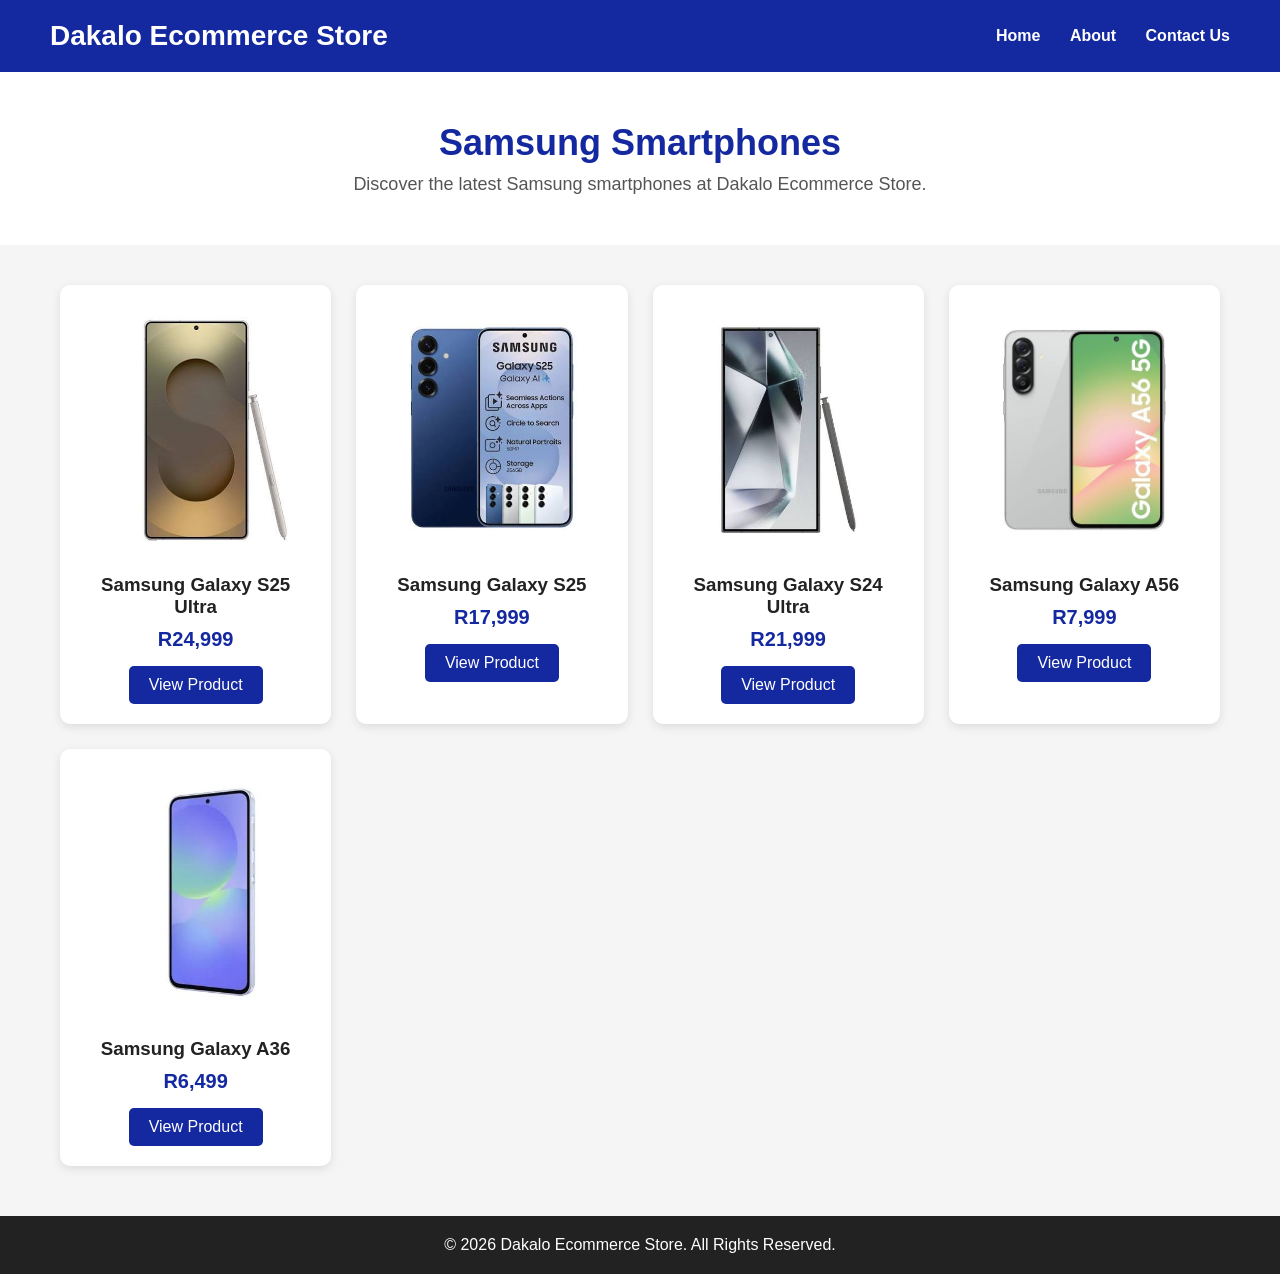
==== index.html @ 8bfe5015 "complete assignment" ====
<!DOCTYPE html>
<html lang="en">
<head>
    <meta charset="UTF-8">
    <meta name="viewport" content="width=device-width, initial-scale=1.0">
    <title>Dakalo Ecommerce Store</title>

    <style>
        * {
            box-sizing: border-box;
            margin: 0;
            padding: 0;
        }

        body {
            font-family: Arial, sans-serif;
            background-color: #f5f5f5;
            color: #222;
        }

        header {
            background-color: #1428A0;
            color: white;
            padding: 20px 50px;
            display: flex;
            justify-content: space-between;
            align-items: center;
        }

        header h1 {
            font-size: 28px;
        }

        nav a {
            color: white;
            text-decoration: none;
            margin-left: 25px;
            font-weight: bold;
        }

        nav a:hover {
            text-decoration: underline;
        }

        .hero {
            text-align: center;
            padding: 50px 20px;
            background-color: white;
        }

        .hero h2 {
            font-size: 36px;
            margin-bottom: 10px;
            color: #1428A0;
        }

        .hero p {
            font-size: 18px;
            color: #555;
        }

        .products {
            max-width: 1200px;
            margin: 40px auto;
            padding: 0 20px;

            display: grid;
            grid-template-columns: repeat(auto-fit, minmax(220px, 1fr));
            gap: 25px;
        }

        .product-card {
            background: white;
            border-radius: 10px;
            padding: 20px;
            text-align: center;
            box-shadow: 0 3px 10px rgba(0,0,0,0.1);
            transition: transform 0.2s;
        }

        .product-card:hover {
            transform: translateY(-5px);
        }

        .product-card img {
            width: 100%;
            height: 250px;
            object-fit: contain;
            margin-bottom: 15px;
        }

        .product-card h3 {
            margin-bottom: 10px;
        }

        .price {
            color: #1428A0;
            font-size: 20px;
            font-weight: bold;
            margin-bottom: 15px;
        }

        .view-button {
            display: inline-block;
            background-color: #1428A0;
            color: white;
            padding: 10px 20px;
            border-radius: 5px;
            text-decoration: none;
        }

        .view-button:hover {
            background-color: #0c1b75;
        }

        footer {
            background-color: #222;
            color: white;
            text-align: center;
            padding: 20px;
            margin-top: 50px;
        }
    </style>
</head>

<body>

<header>
    <h1>Dakalo Ecommerce Store</h1>

    <nav>
        <a href="index.html">Home</a>
        <a href="About.html">About</a>
        <a href="Contact.html">Contact Us</a>
    </nav>
</header>

<section class="hero">
    <h2>Samsung Smartphones</h2>
    <p>Discover the latest Samsung smartphones at Dakalo Ecommerce Store.</p>
</section>

<section class="products">

    <div class="product-card">
        <img src="S25%20ultra%20front.jfif" alt="Samsung Galaxy S25 Ultra">
        <h3>Samsung Galaxy S25 Ultra</h3>
        <p class="price">R24,999</p>
        <a class="view-button" href="Galaxy%20S25%20Ultra.html">
            View Product
        </a>
    </div>

    <div class="product-card">
        <img src="s25%20front.jfif" alt="Samsung Galaxy S25">
        <h3>Samsung Galaxy S25</h3>
        <p class="price">R17,999</p>
        <a class="view-button" href="Galaxy%20S25.html">
            View Product
        </a>
    </div>

    <div class="product-card">
        <img src="s24%20ultra%20front.jfif" alt="Samsung Galaxy S24 Ultra">
        <h3>Samsung Galaxy S24 Ultra</h3>
        <p class="price">R21,999</p>
        <a class="view-button" href="Galaxy%20S24%20Ultra.html">
            View Product
        </a>
    </div>

    <div class="product-card">
        <img src="A56%20front.jfif" alt="Samsung Galaxy A56">
        <h3>Samsung Galaxy A56</h3>
        <p class="price">R7,999</p>
        <a class="view-button" href="Galaxy%20A56.html">
            View Product
        </a>
    </div>

    <div class="product-card">
        <img src="A36%20front.jfif" alt="Samsung Galaxy A36">
        <h3>Samsung Galaxy A36</h3>
        <p class="price">R6,499</p>
        <a class="view-button" href="Galaxy%20A36.html">
            View Product
        </a>
    </div>

</section>

<footer>
    <p>&copy; 2026 Dakalo Ecommerce Store. All Rights Reserved.</p>
</footer>

</body>
</html>
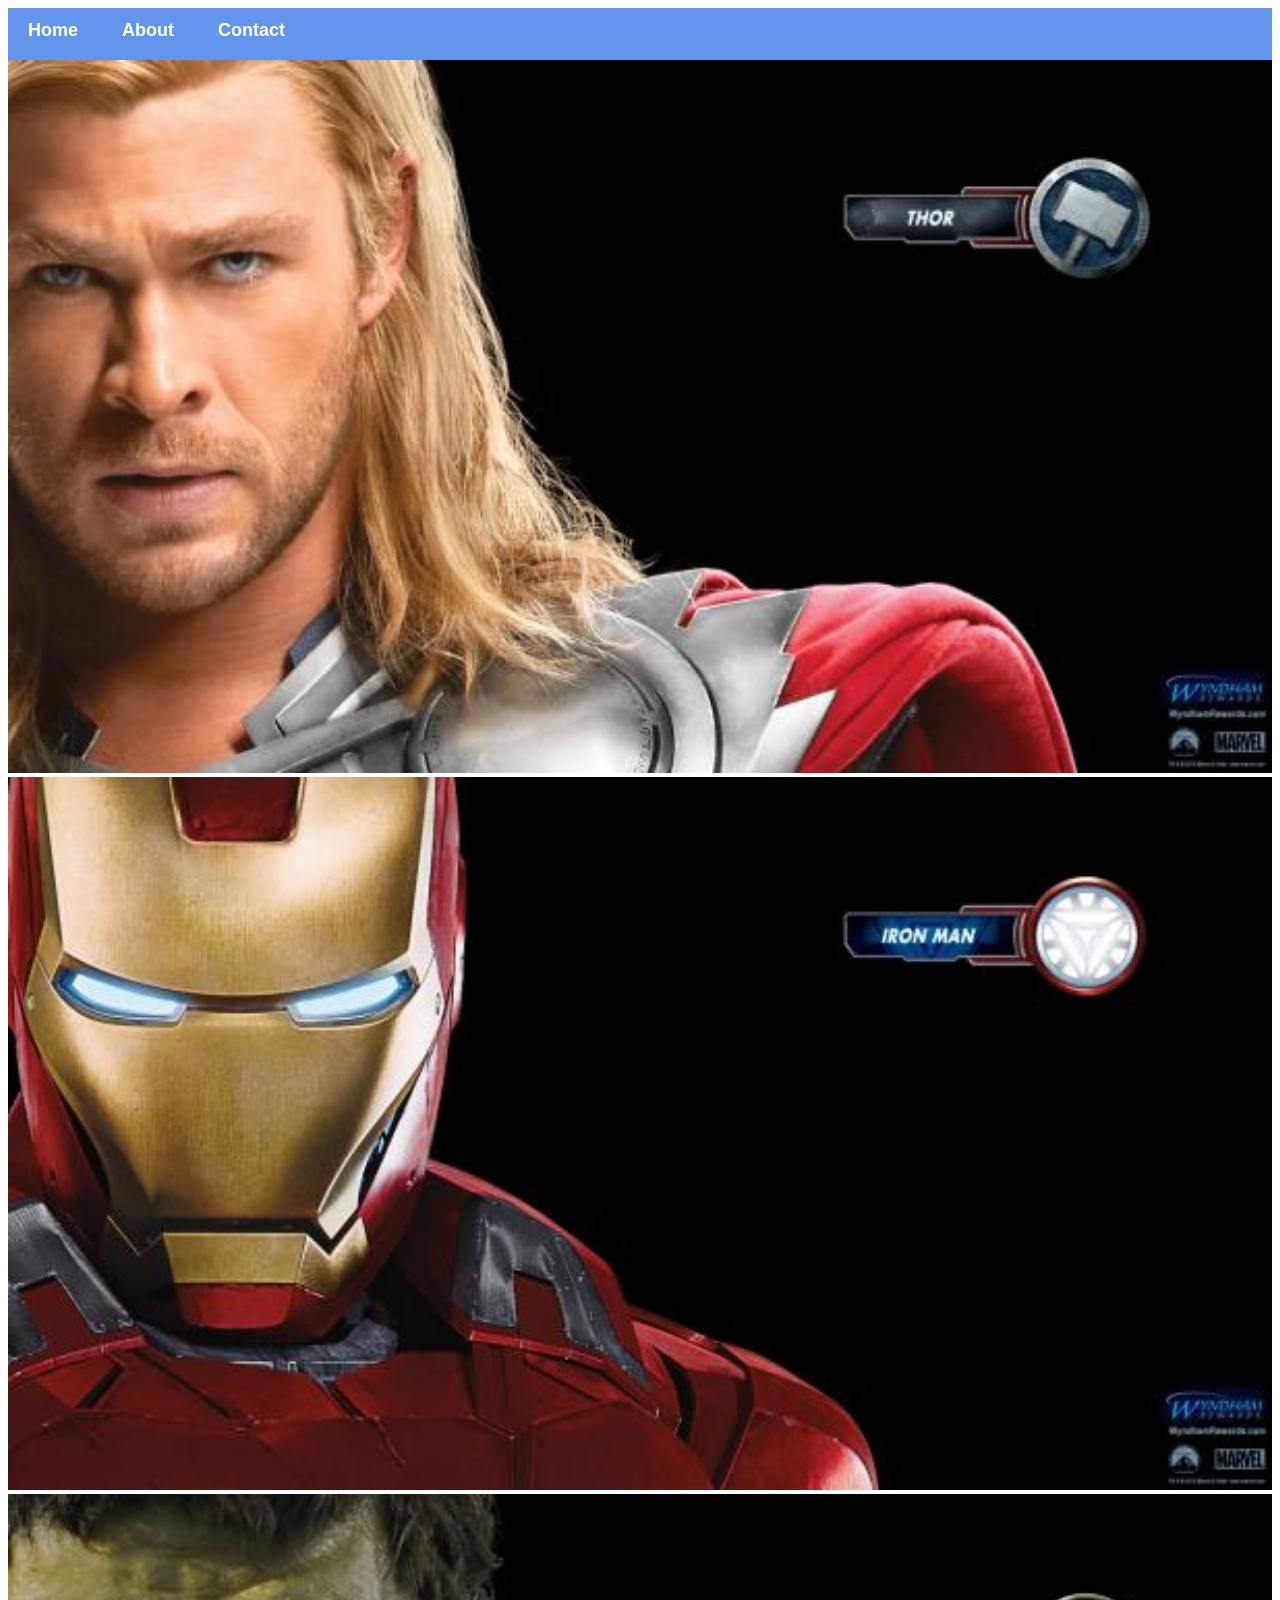
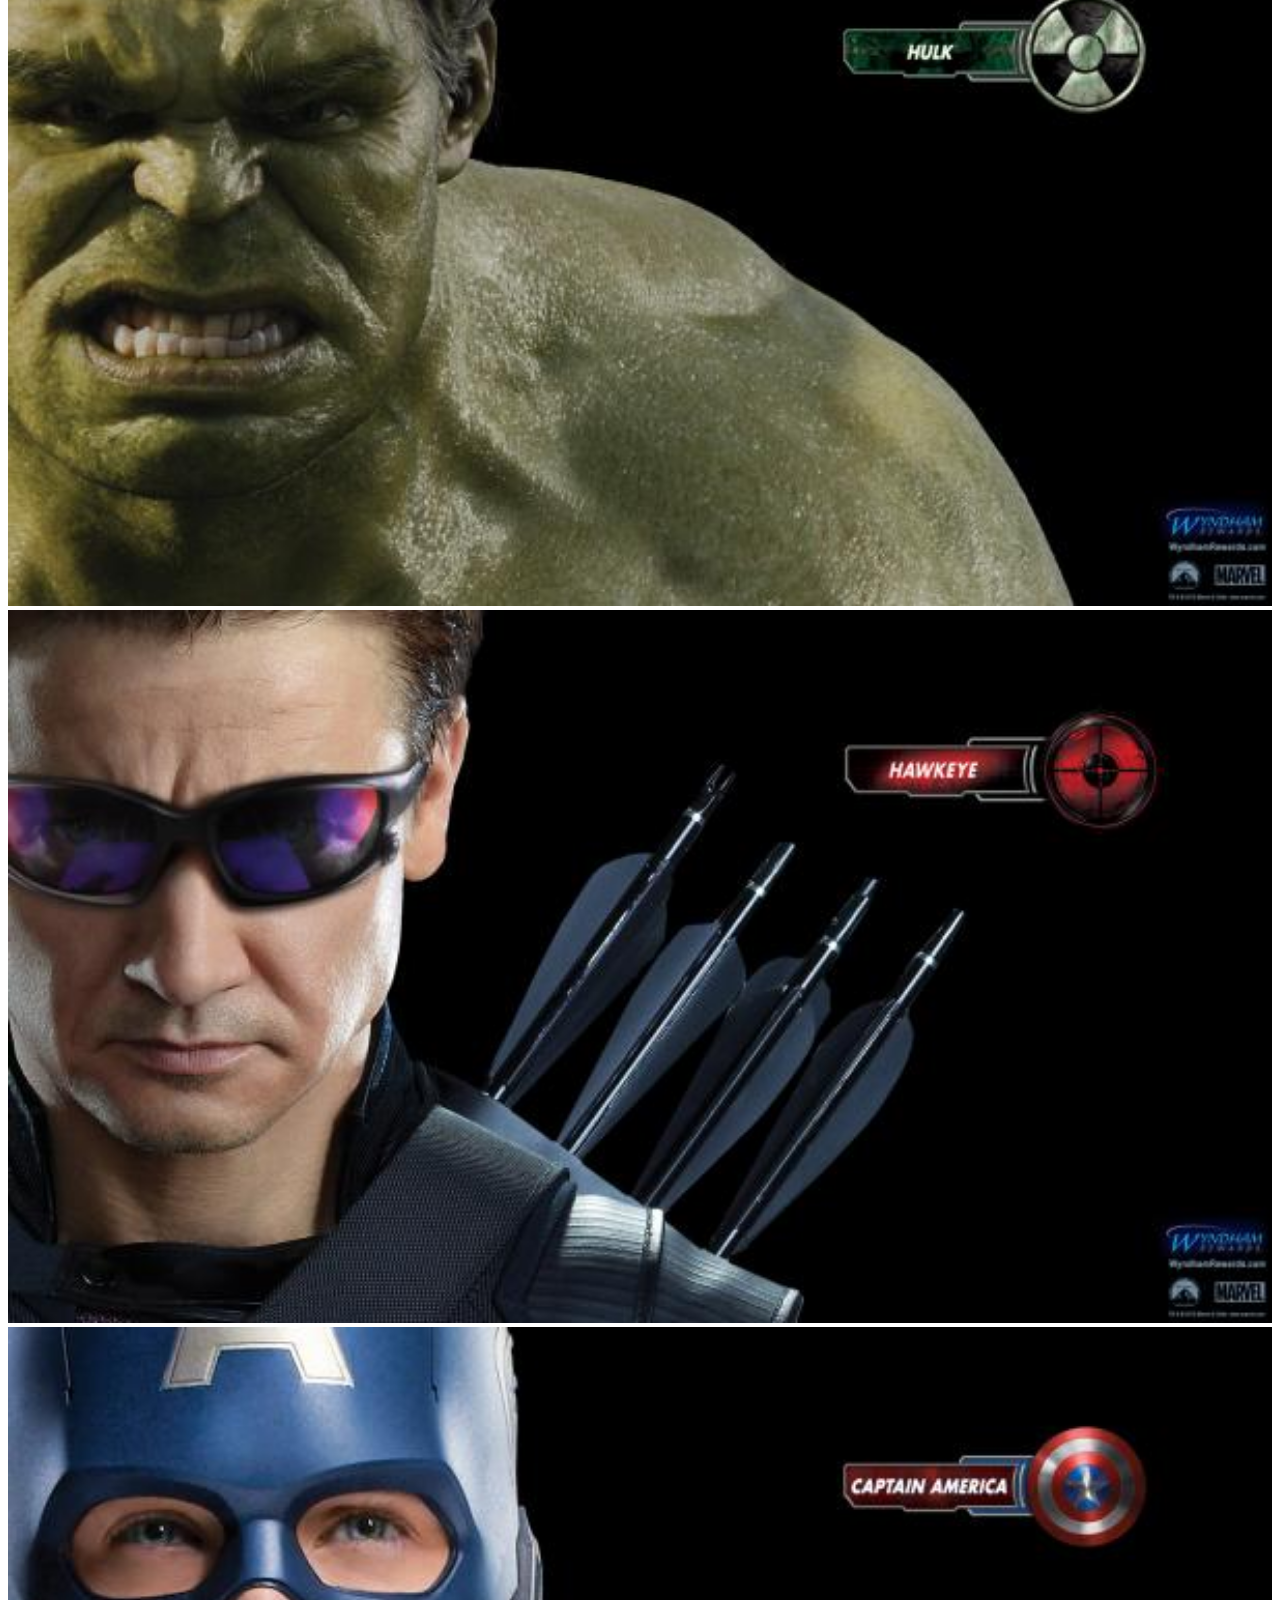
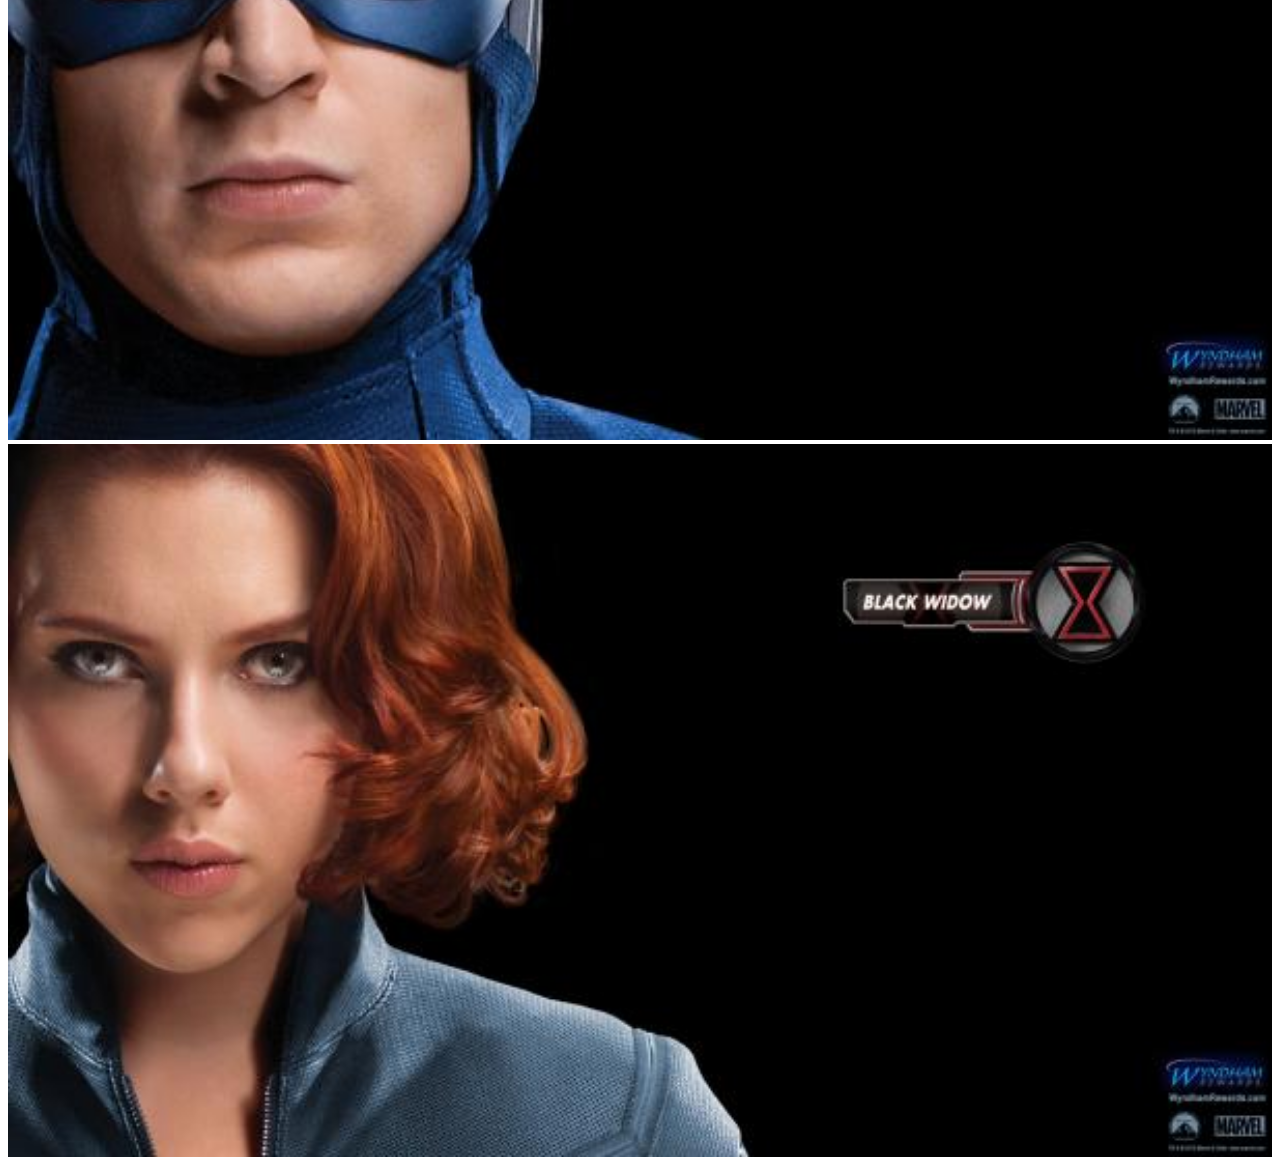
==== commit 70712322: "complete assignment" ====
--- a/index.html
+++ b/index.html
@@ -1,197 +1,22 @@
 <!DOCTYPE html>
-<html lang="en">
-<head>
-    <meta charset="UTF-8">
-    <meta name="viewport" content="width=device-width, initial-scale=1.0">
-    <title>Dakalo Ecommerce Store</title>
+<html>
+    <head>
+        <link rel="stylesheet" href="style.css">
+        </head>
+        <body>
+            <div id="menu">
+            <a href="index.html">Home</a>
+            <a href="about.html">About</a>
+            <a href="contact.html">Contact</a>
+            </div>
+        <div class="gallery">
+            <a href="avenger-1.html"> <img src ="images/avengers_01.jpg"></a>
+            <a href="avenger-2.html"><img src ="images/avengers_02.jpg"></a>
+            <a href="avenger-3.html"> <img src ="images/avengers_03.jpg"></a>
+            <a href="avenger-4.html"><img src ="images/avengers_04.jpg"></a>
+            <a href="avenger-5.html"><img src ="images/avengers_05.jpg"></a>
+           <a href="avenger-6.html"> <img src ="images/avengers_06.jpg"></a>
+               </div>
 
-    <style>
-        * {
-            box-sizing: border-box;
-            margin: 0;
-            padding: 0;
-        }
-
-        body {
-            font-family: Arial, sans-serif;
-            background-color: #f5f5f5;
-            color: #222;
-        }
-
-        header {
-            background-color: #1428A0;
-            color: white;
-            padding: 20px 50px;
-            display: flex;
-            justify-content: space-between;
-            align-items: center;
-        }
-
-        header h1 {
-            font-size: 28px;
-        }
-
-        nav a {
-            color: white;
-            text-decoration: none;
-            margin-left: 25px;
-            font-weight: bold;
-        }
-
-        nav a:hover {
-            text-decoration: underline;
-        }
-
-        .hero {
-            text-align: center;
-            padding: 50px 20px;
-            background-color: white;
-        }
-
-        .hero h2 {
-            font-size: 36px;
-            margin-bottom: 10px;
-            color: #1428A0;
-        }
-
-        .hero p {
-            font-size: 18px;
-            color: #555;
-        }
-
-        .products {
-            max-width: 1200px;
-            margin: 40px auto;
-            padding: 0 20px;
-
-            display: grid;
-            grid-template-columns: repeat(auto-fit, minmax(220px, 1fr));
-            gap: 25px;
-        }
-
-        .product-card {
-            background: white;
-            border-radius: 10px;
-            padding: 20px;
-            text-align: center;
-            box-shadow: 0 3px 10px rgba(0,0,0,0.1);
-            transition: transform 0.2s;
-        }
-
-        .product-card:hover {
-            transform: translateY(-5px);
-        }
-
-        .product-card img {
-            width: 100%;
-            height: 250px;
-            object-fit: contain;
-            margin-bottom: 15px;
-        }
-
-        .product-card h3 {
-            margin-bottom: 10px;
-        }
-
-        .price {
-            color: #1428A0;
-            font-size: 20px;
-            font-weight: bold;
-            margin-bottom: 15px;
-        }
-
-        .view-button {
-            display: inline-block;
-            background-color: #1428A0;
-            color: white;
-            padding: 10px 20px;
-            border-radius: 5px;
-            text-decoration: none;
-        }
-
-        .view-button:hover {
-            background-color: #0c1b75;
-        }
-
-        footer {
-            background-color: #222;
-            color: white;
-            text-align: center;
-            padding: 20px;
-            margin-top: 50px;
-        }
-    </style>
-</head>
-
-<body>
-
-<header>
-    <h1>Dakalo Ecommerce Store</h1>
-
-    <nav>
-        <a href="index.html">Home</a>
-        <a href="About.html">About</a>
-        <a href="Contact.html">Contact Us</a>
-    </nav>
-</header>
-
-<section class="hero">
-    <h2>Samsung Smartphones</h2>
-    <p>Discover the latest Samsung smartphones at Dakalo Ecommerce Store.</p>
-</section>
-
-<section class="products">
-
-    <div class="product-card">
-        <img src="S25%20ultra%20front.jfif" alt="Samsung Galaxy S25 Ultra">
-        <h3>Samsung Galaxy S25 Ultra</h3>
-        <p class="price">R24,999</p>
-        <a class="view-button" href="Galaxy%20S25%20Ultra.html">
-            View Product
-        </a>
-    </div>
-
-    <div class="product-card">
-        <img src="s25%20front.jfif" alt="Samsung Galaxy S25">
-        <h3>Samsung Galaxy S25</h3>
-        <p class="price">R17,999</p>
-        <a class="view-button" href="Galaxy%20S25.html">
-            View Product
-        </a>
-    </div>
-
-    <div class="product-card">
-        <img src="s24%20ultra%20front.jfif" alt="Samsung Galaxy S24 Ultra">
-        <h3>Samsung Galaxy S24 Ultra</h3>
-        <p class="price">R21,999</p>
-        <a class="view-button" href="Galaxy%20S24%20Ultra.html">
-            View Product
-        </a>
-    </div>
-
-    <div class="product-card">
-        <img src="A56%20front.jfif" alt="Samsung Galaxy A56">
-        <h3>Samsung Galaxy A56</h3>
-        <p class="price">R7,999</p>
-        <a class="view-button" href="Galaxy%20A56.html">
-            View Product
-        </a>
-    </div>
-
-    <div class="product-card">
-        <img src="A36%20front.jfif" alt="Samsung Galaxy A36">
-        <h3>Samsung Galaxy A36</h3>
-        <p class="price">R6,499</p>
-        <a class="view-button" href="Galaxy%20A36.html">
-            View Product
-        </a>
-    </div>
-
-</section>
-
-<footer>
-    <p>&copy; 2026 Dakalo Ecommerce Store. All Rights Reserved.</p>
-</footer>
-
-</body>
-</html>
+        </body>
+    </html>
--- a/style.css
+++ b/style.css
@@ -0,0 +1,43 @@
+.gallery img{
+        width: 100%;
+ }
+
+h2{
+    font-family: impact, fantasy;
+    text-align: center;
+    font-size: 30px;
+    color: cornflowerblue;
+    font-style: italic;
+}
+
+h4{
+    font-family: impact,fantasy;
+    font-size: 20px;
+    font-style: italic;
+    color: cornflowerblue;
+}
+
+p{
+    font-family: helvetica,sans-serif;
+}
+#menu{
+    width: 100%;
+    height: 40px;
+    background-color: cornflowerblue;
+    padding-top: 12px;
+
+}
+
+#menu a{
+    color: #ffffff;
+    font-family: helvetica, sans-serif;
+    font-size: 18px;
+    text-decoration: none;
+    font-weight: 800;
+    padding-left: 20px;
+    padding-right: 20px;
+}
+
+#menu a:hover{
+    color: #5077bd;
+}
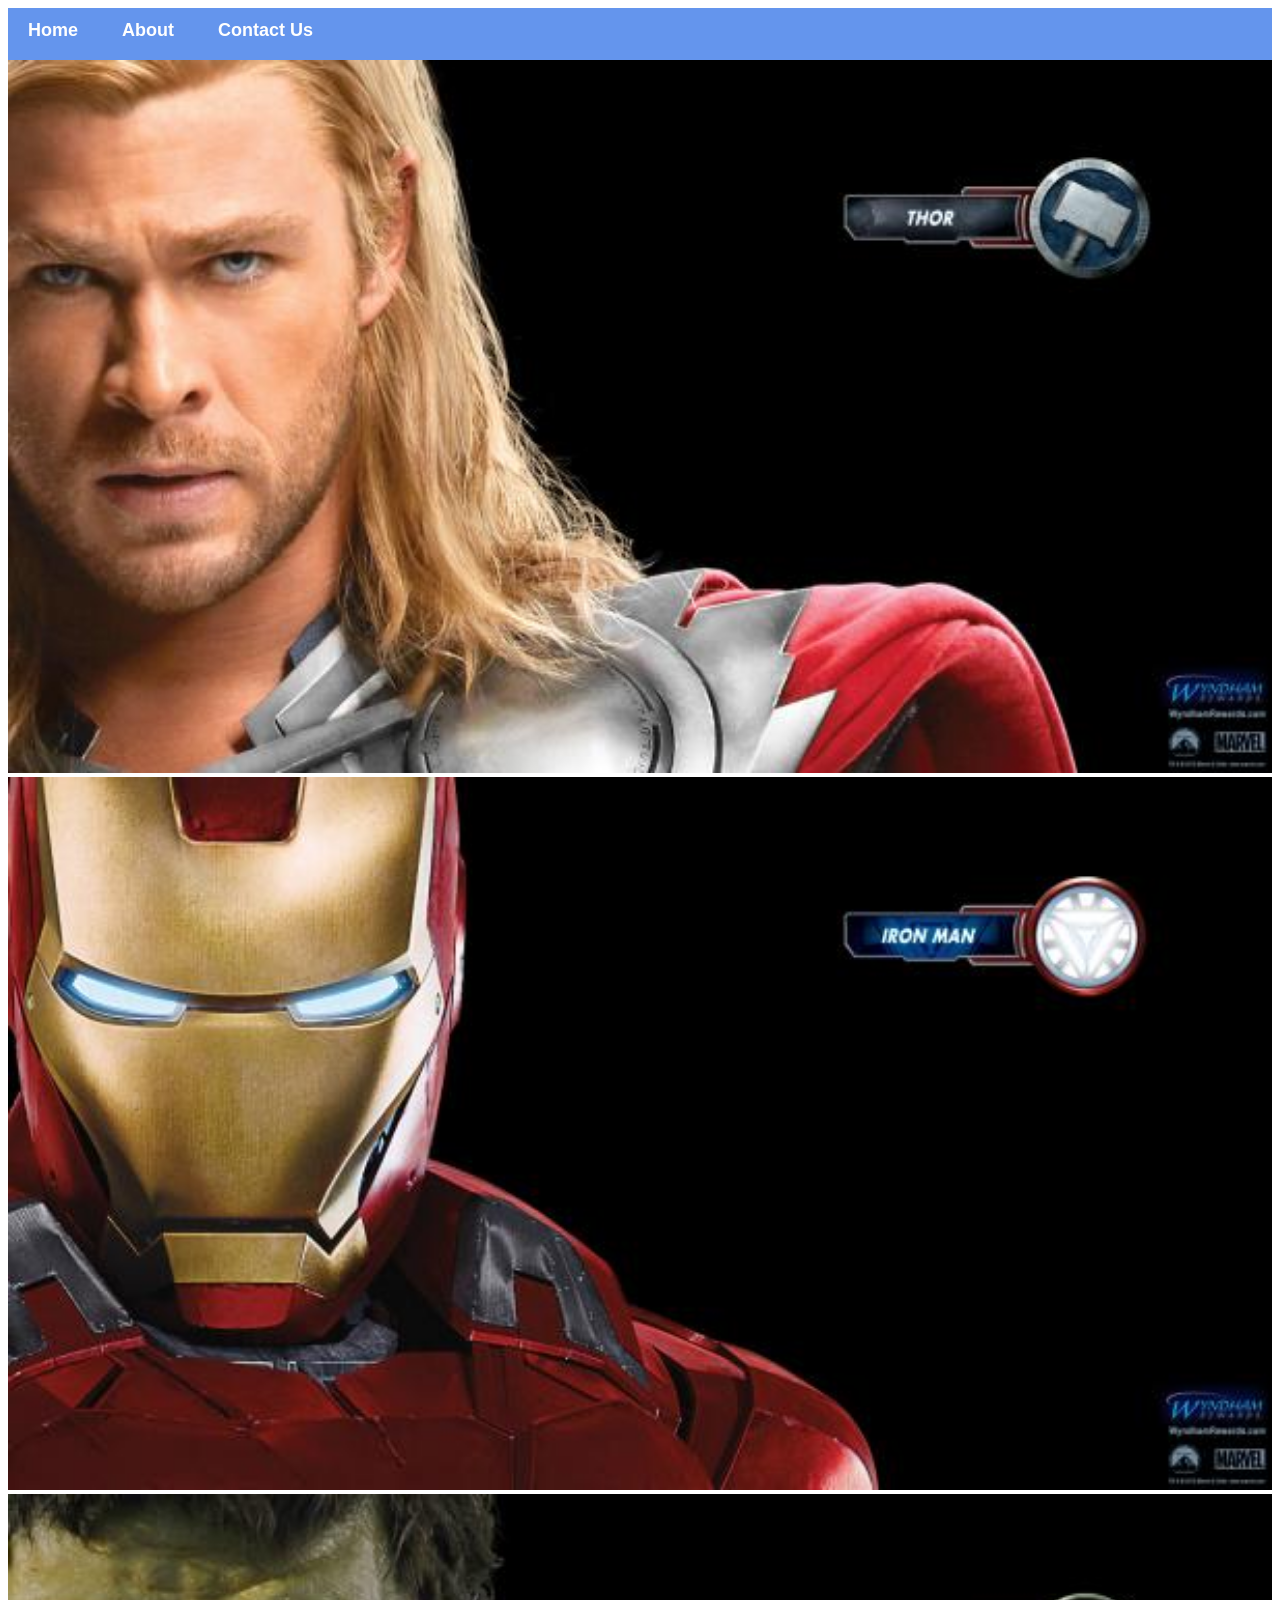
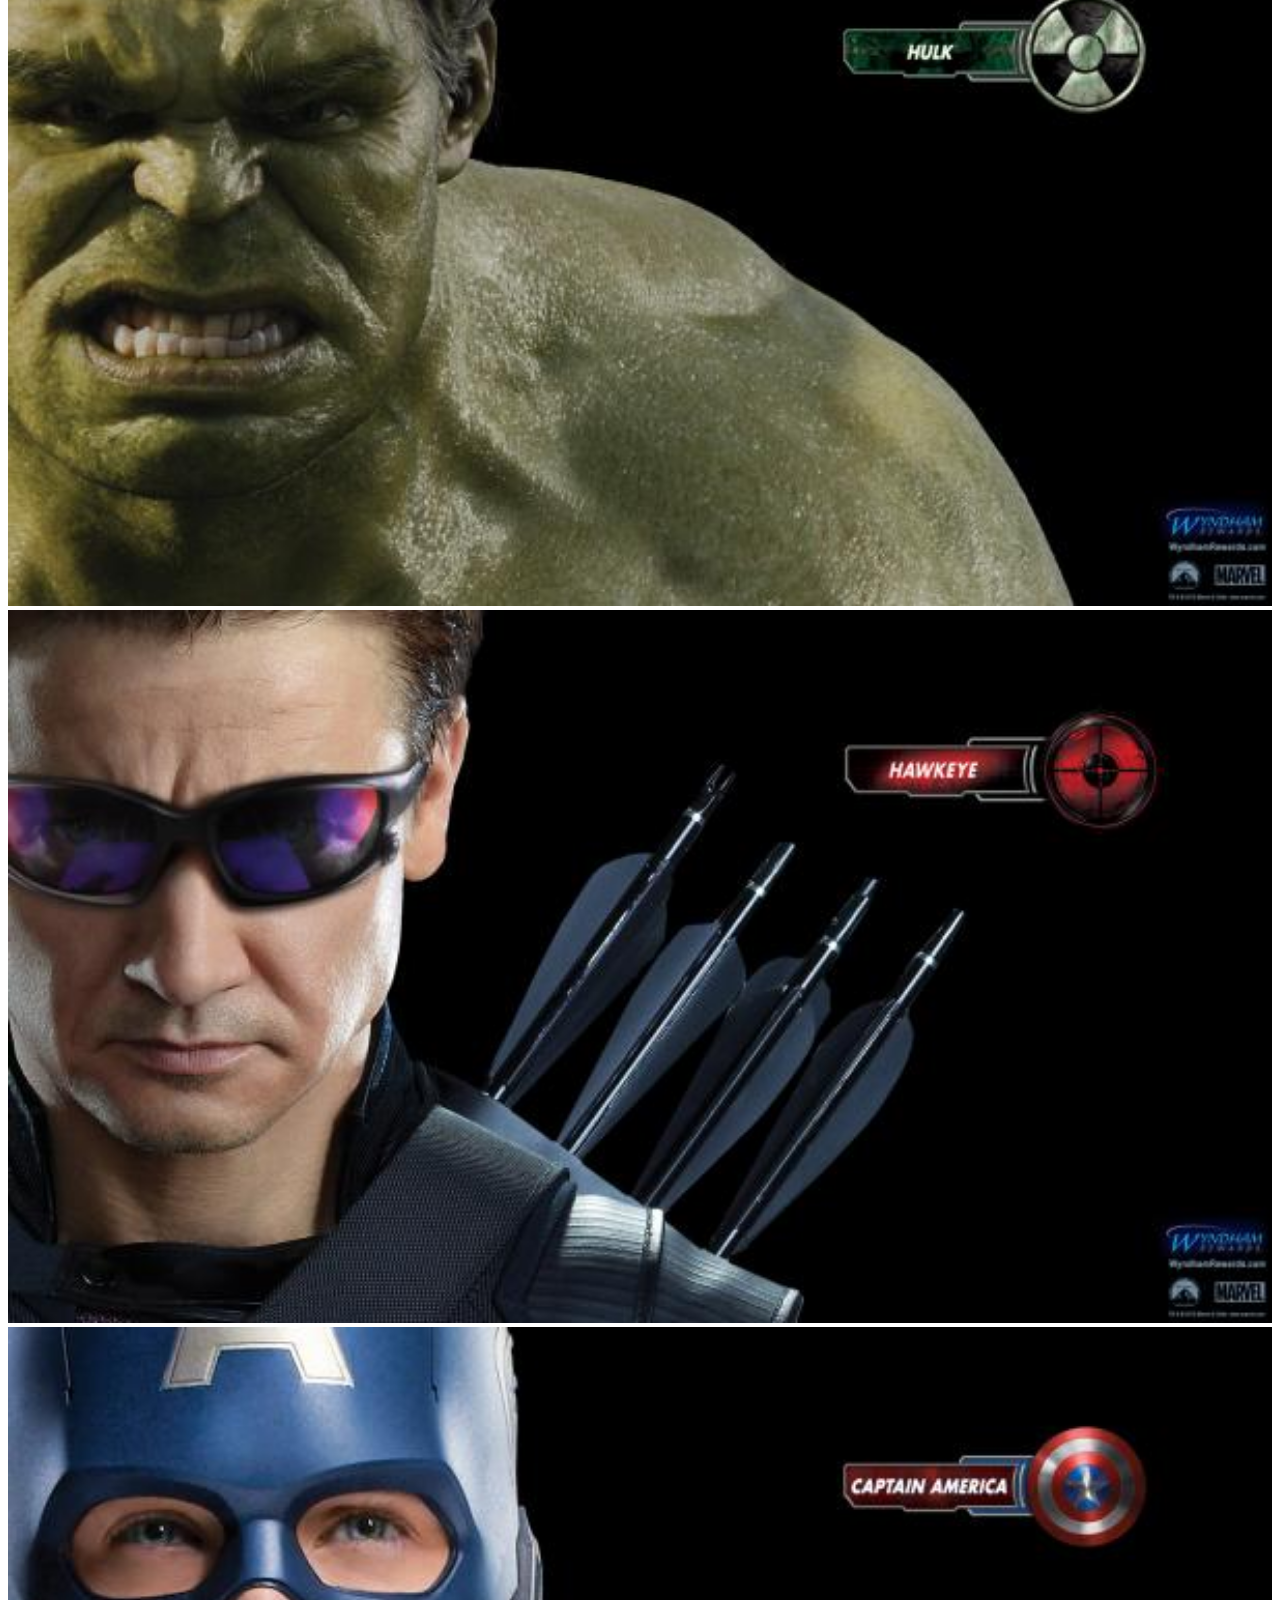
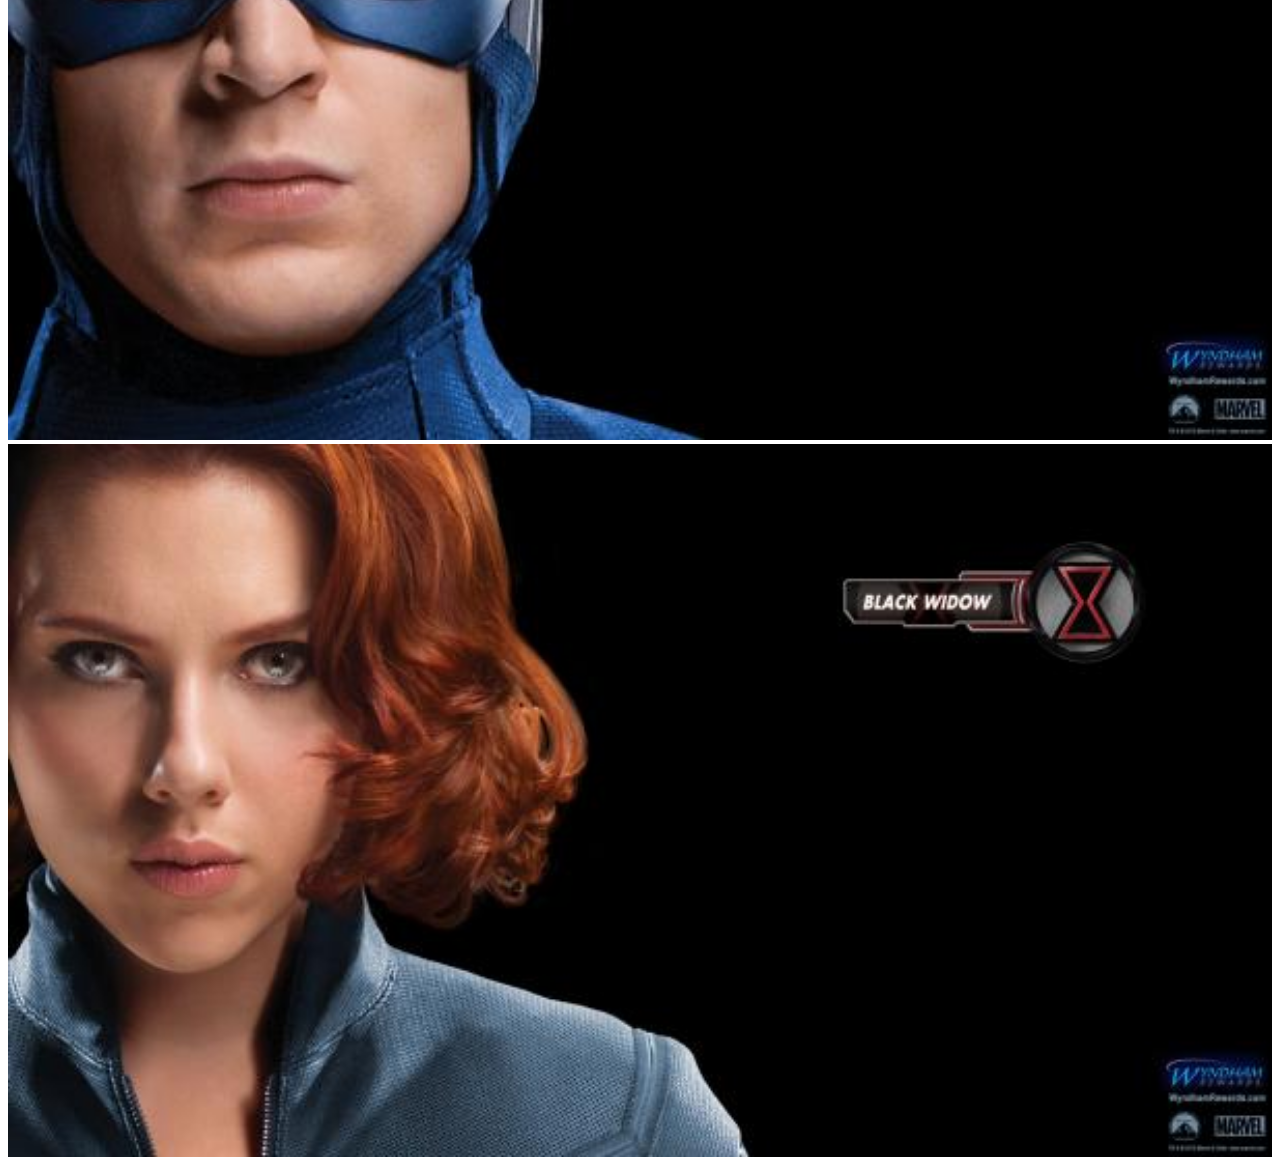
==== commit 6338dd87: "UPDATE" ====
--- a/index.html
+++ b/index.html
@@ -6,8 +6,8 @@
         <body>
             <div id="menu">
             <a href="index.html">Home</a>
-            <a href="about.html">About</a>
-            <a href="contact.html">Contact</a>
+            <a href="About.html">About</a>
+            <a href="Contact.html">Contact Us</a>
             </div>
         <div class="gallery">
             <a href="avenger-1.html"> <img src ="images/avengers_01.jpg"></a>
@@ -16,7 +16,6 @@
             <a href="avenger-4.html"><img src ="images/avengers_04.jpg"></a>
             <a href="avenger-5.html"><img src ="images/avengers_05.jpg"></a>
            <a href="avenger-6.html"> <img src ="images/avengers_06.jpg"></a>
-               </div>
-
+             </div>
         </body>
     </html>
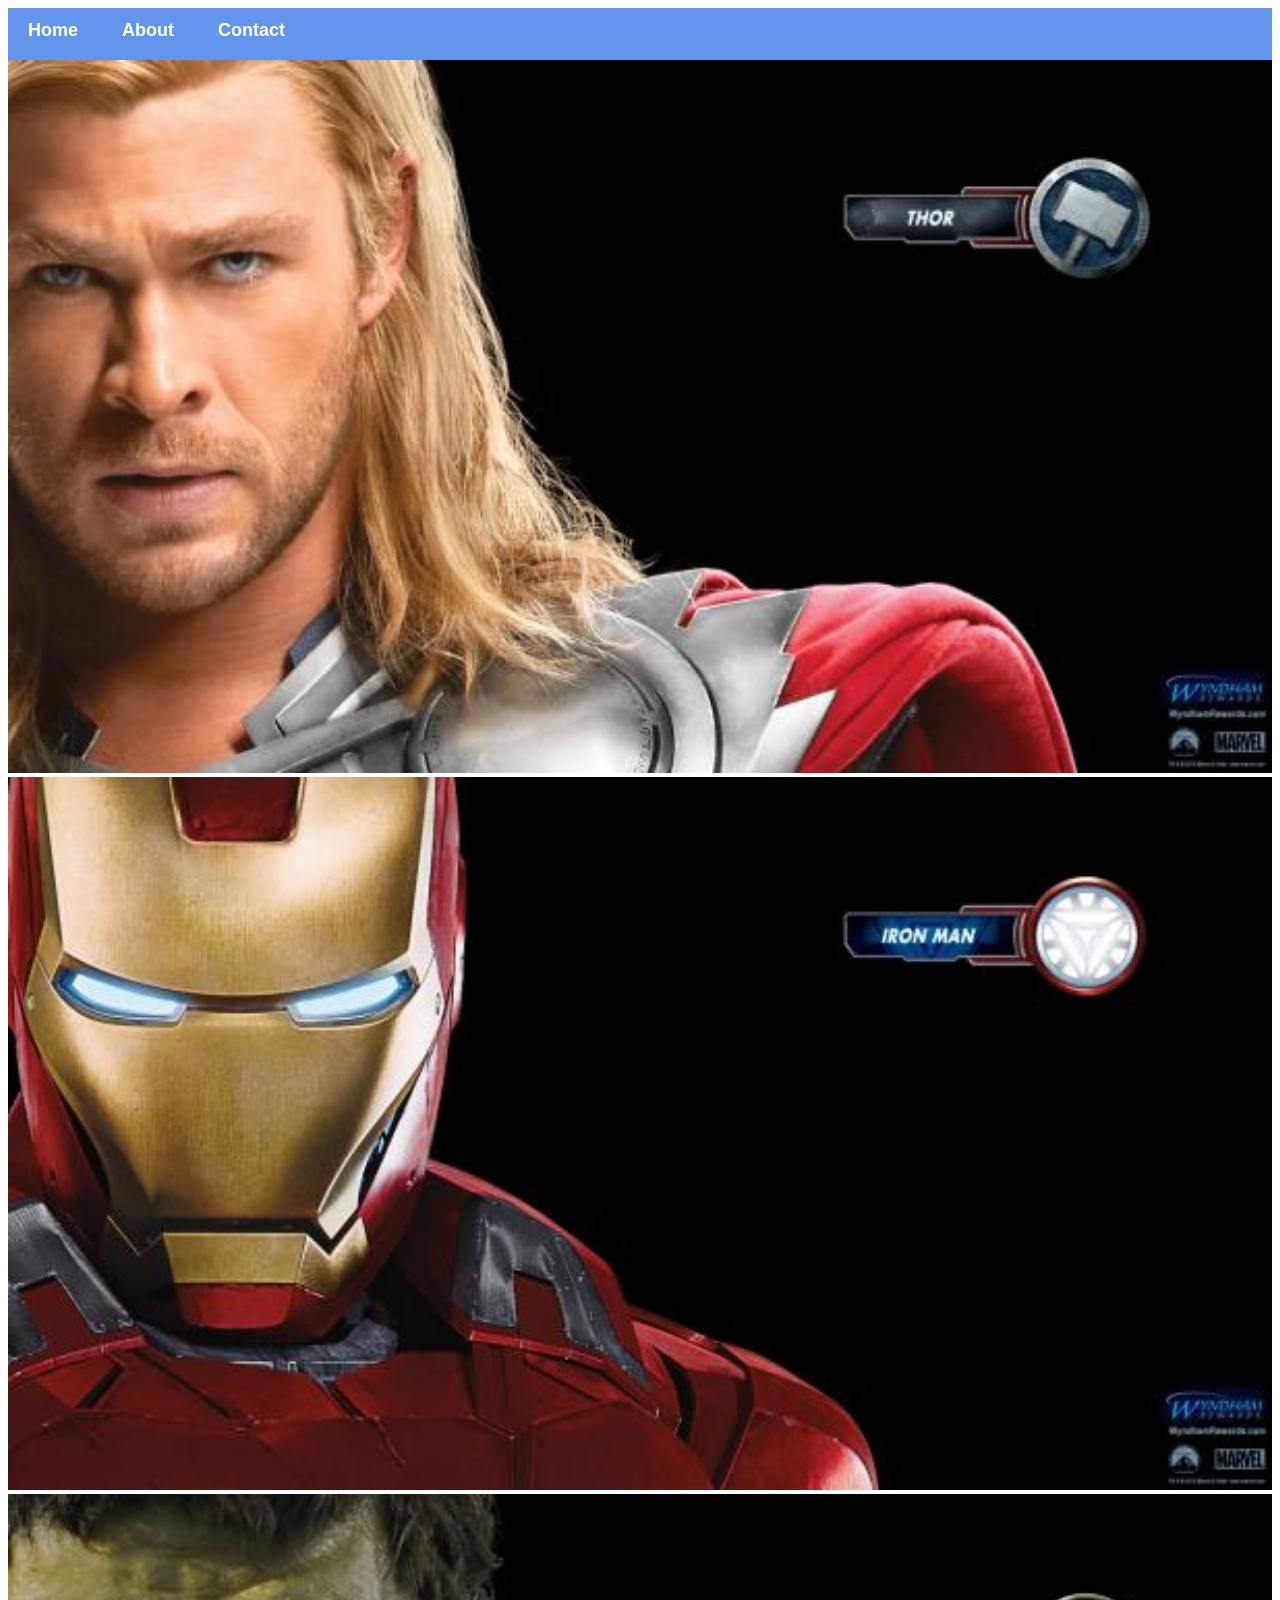
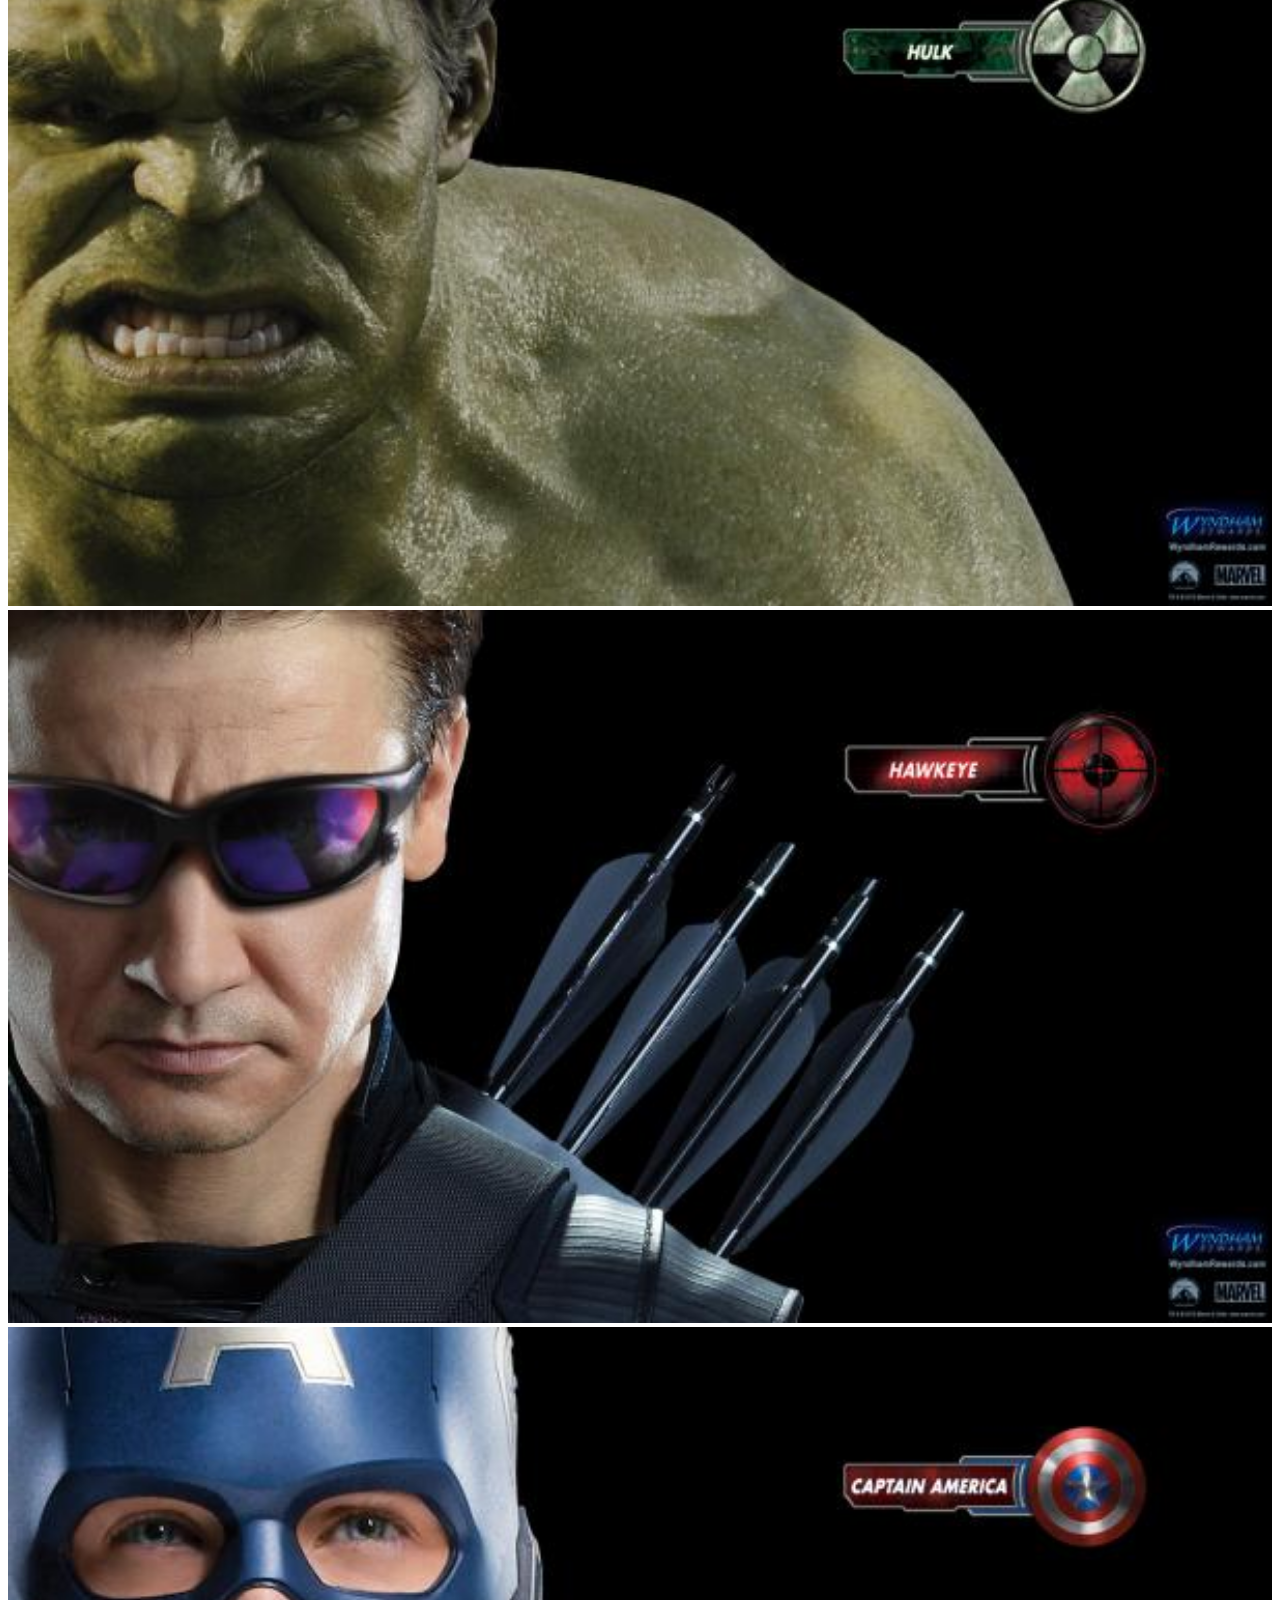
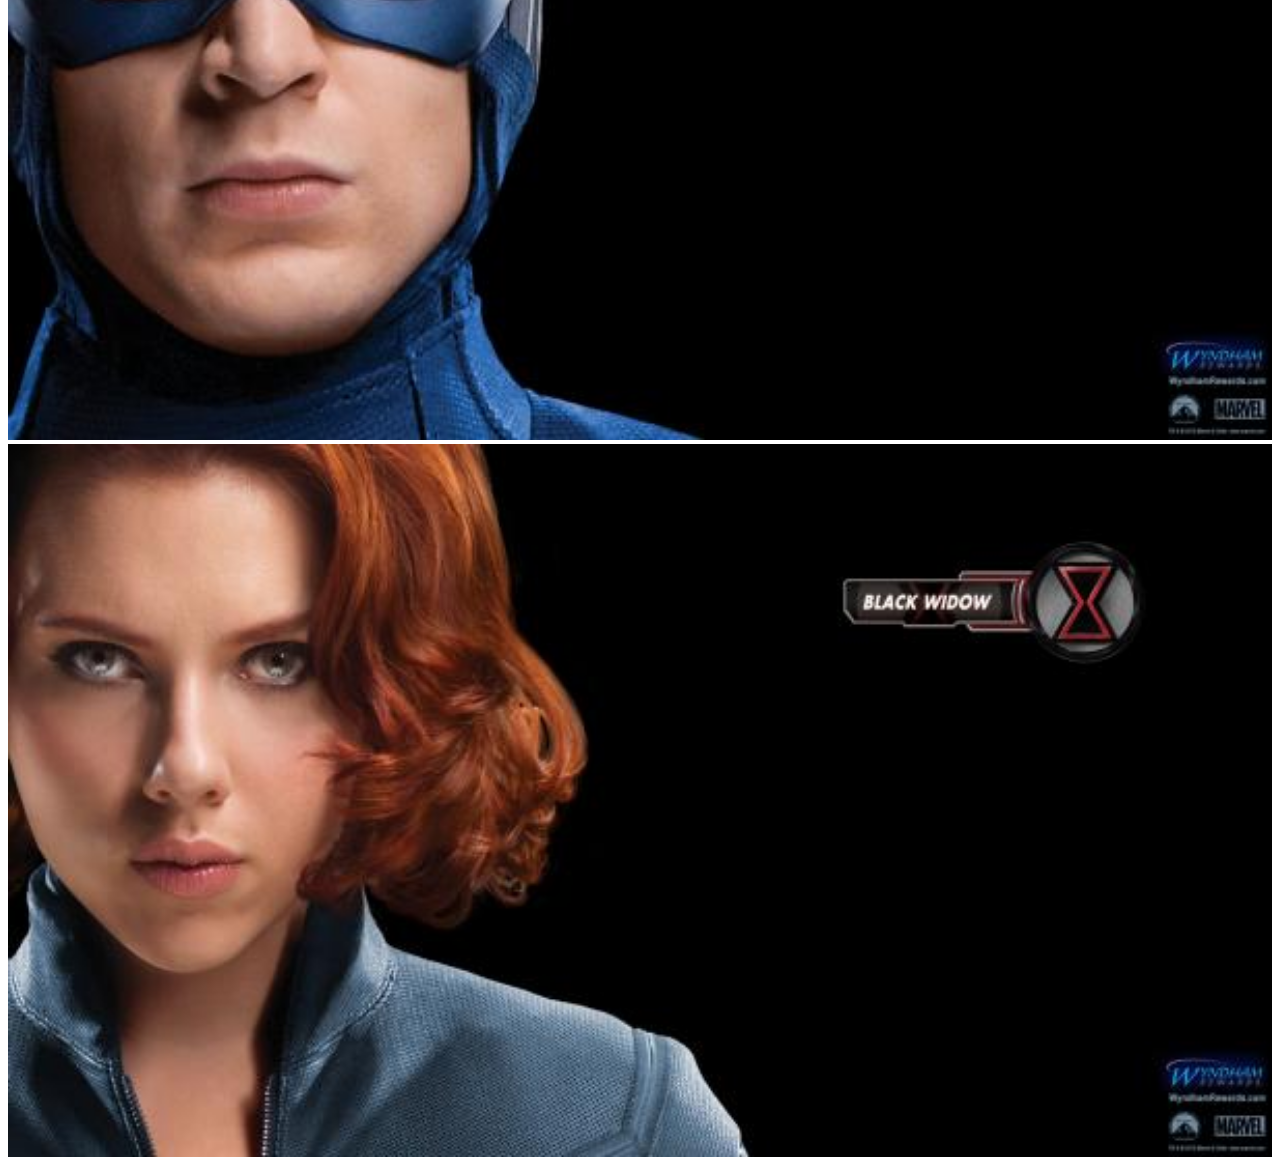
==== commit 5c1fc94d: "Last update" ====
--- a/index.html
+++ b/index.html
@@ -7,7 +7,7 @@
             <div id="menu">
             <a href="index.html">Home</a>
             <a href="About.html">About</a>
-            <a href="Contact.html">Contact Us</a>
+            <a href="Contact.html">Contact</a>
             </div>
         <div class="gallery">
             <a href="avenger-1.html"> <img src ="images/avengers_01.jpg"></a>
